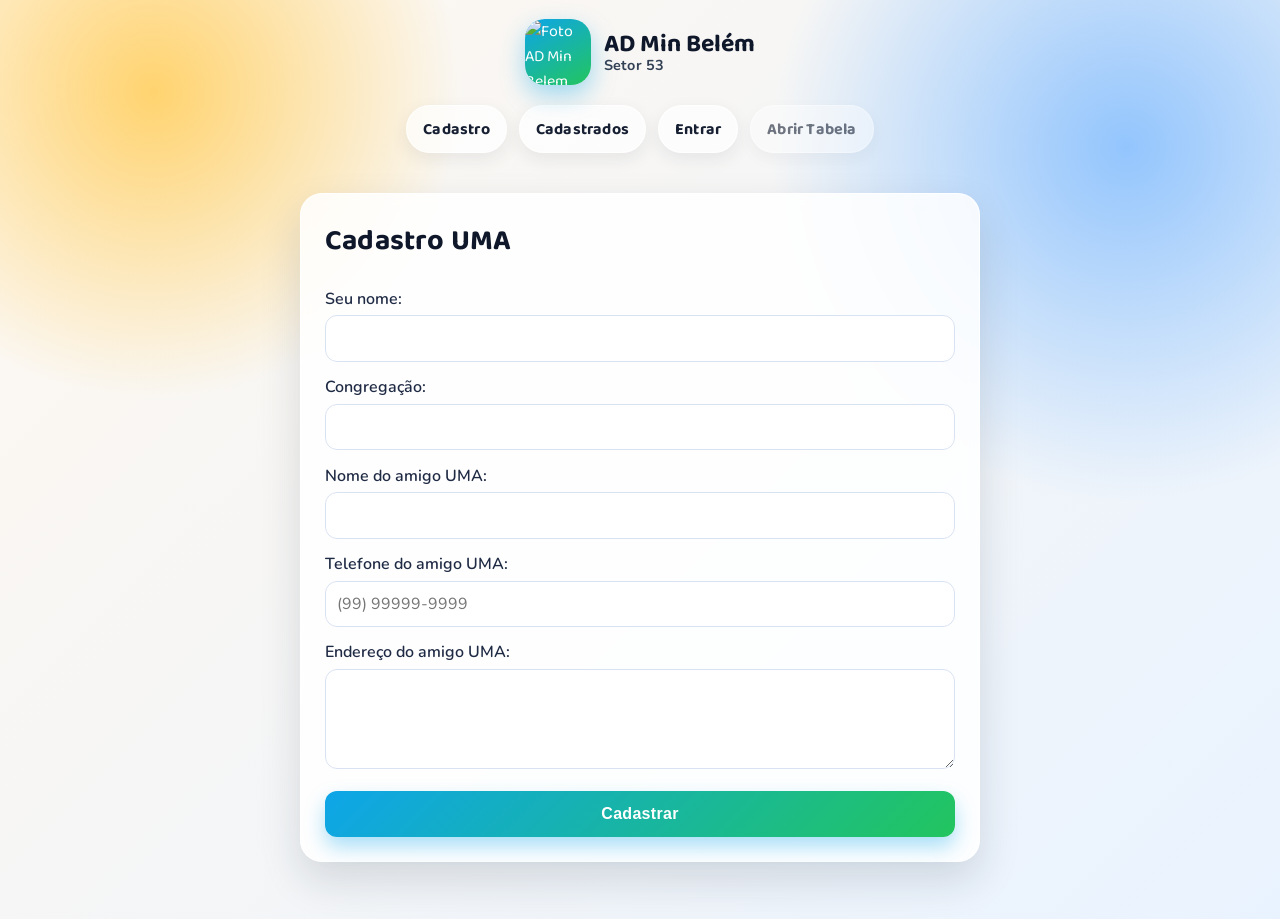
==== public/index.html @ 18a56b92 "foi" ====
<!doctype html>
<html lang="pt-br">
  <head>
    <meta charset="UTF-8" />
    <meta name="viewport" content="width=device-width, initial-scale=1.0" />
    <title>Cadastro UMA</title>
    <link rel="preconnect" href="https://fonts.googleapis.com" />
    <link rel="preconnect" href="https://fonts.gstatic.com" crossorigin />
    <link
      href="https://fonts.googleapis.com/css2?family=Baloo+2:wght@500;700&family=Nunito:wght@400;600;700&display=swap"
      rel="stylesheet"
    />
    <link rel="stylesheet" href="style.css" />
  </head>
  <body>
    <header class="brand-header">
      <div class="logo-badge">
        <img
          class="logo-photo"
          src="https://storage.googleapis.com/ecdt-logos/62769500000140/igreja_evangelica_assembleia_de_deus_em_sao_paulo_62769500.webp"
          alt="Foto AD Min Belem Setor 53"
        />
      </div>
      <div class="brand-text">
        <strong>AD Min Belém</strong>
        <span>Setor 53</span>
      </div>
    </header>
    <nav>
      <button onclick="showForm()">Cadastro</button>
      <button onclick="showCount()">Cadastrados</button>
      <button id="auth-button" type="button">Entrar</button>
      <a
        id="sheet-link"
        class="nav-link"
        href="#"
        target="_blank"
        rel="noopener noreferrer"
        >Abrir Tabela</a
      >
    </nav>
    <main id="main-content">
      <!-- Conteúdo dinâmico -->
    </main>
    <script src="script.js"></script>
  </body>
</html>
---- public/style.css ----
* {
  box-sizing: border-box;
}

:root {
  --bg-1: #fff8ef;
  --bg-2: #e9f3ff;
  --ink: #172033;
  --muted: #667085;
  --brand: #0ea5e9;
  --brand-2: #22c55e;
  --card: rgba(255, 255, 255, 0.86);
  --line: #d9e2f2;
}

body {
  font-family: "Nunito", sans-serif;
  margin: 0;
  padding: 0;
  color: var(--ink);
  background:
    radial-gradient(circle at 12% 10%, #ffd36f 0, transparent 22%),
    radial-gradient(circle at 88% 16%, #93c5fd 0, transparent 26%),
    linear-gradient(135deg, var(--bg-1), var(--bg-2));
  min-height: 100vh;
}

.brand-header {
  width: min(92%, 680px);
  margin: 1.2rem auto 0.25rem;
  display: flex;
  align-items: center;
  justify-content: center;
  gap: 0.8rem;
}

.logo-badge {
  width: 66px;
  height: 66px;
  border-radius: 20px;
  display: flex;
  align-items: center;
  justify-content: center;
  background: linear-gradient(150deg, #0ea5e9, #22c55e);
  color: #fff;
  box-shadow: 0 10px 25px rgba(14, 165, 233, 0.38);
  position: relative;
  font-family: "Baloo 2", cursive;
  overflow: hidden;
}

.logo-photo {
  width: 100%;
  height: 100%;
  object-fit: cover;
}

.logo-badge small {
  position: absolute;
  right: 5px;
  bottom: 5px;
  font-size: 0.75rem;
  line-height: 1;
  font-weight: 700;
  background: rgba(15, 23, 42, 0.65);
  border: 1px solid rgba(255, 255, 255, 0.75);
  border-radius: 999px;
  padding: 0.14rem 0.35rem;
}

.brand-text {
  display: flex;
  flex-direction: column;
  line-height: 1.1;
}

.brand-text strong {
  font-family: "Baloo 2", cursive;
  font-size: clamp(1.05rem, 3.2vw, 1.55rem);
  color: #0f172a;
}

.brand-text span {
  font-size: 0.9rem;
  color: #334155;
  font-weight: 700;
  letter-spacing: 0.2px;
}

nav {
  background: transparent;
  color: var(--ink);
  padding: 1rem;
  display: flex;
  gap: 0.75rem;
  justify-content: center;
  flex-wrap: wrap;
}

nav button {
  background: rgba(255, 255, 255, 0.7);
  color: var(--ink);
  border: 1px solid rgba(255, 255, 255, 0.8);
  padding: 0.65rem 1rem;
  border-radius: 999px;
  cursor: pointer;
  font-size: 1rem;
  min-height: 44px;
  font-weight: 700;
  font-family: "Baloo 2", cursive;
  letter-spacing: 0.2px;
  box-shadow: 0 6px 18px rgba(23, 32, 51, 0.08);
  transition:
    transform 0.2s ease,
    box-shadow 0.2s ease,
    background 0.2s ease;
}

.nav-link {
  background: rgba(255, 255, 255, 0.7);
  color: var(--ink);
  border: 1px solid rgba(255, 255, 255, 0.8);
  padding: 0.65rem 1rem;
  border-radius: 999px;
  cursor: pointer;
  font-size: 1rem;
  min-height: 44px;
  font-weight: 700;
  font-family: "Baloo 2", cursive;
  letter-spacing: 0.2px;
  box-shadow: 0 6px 18px rgba(23, 32, 51, 0.08);
  text-decoration: none;
  display: inline-flex;
  align-items: center;
  justify-content: center;
  transition:
    transform 0.2s ease,
    box-shadow 0.2s ease,
    background 0.2s ease;
}

nav button:hover {
  background: #ffffff;
  transform: translateY(-1px);
  box-shadow: 0 10px 22px rgba(23, 32, 51, 0.14);
}

.nav-link.locked {
  opacity: 0.6;
}

.nav-link:hover {
  background: #ffffff;
  transform: translateY(-1px);
  box-shadow: 0 10px 22px rgba(23, 32, 51, 0.14);
}

main {
  width: min(92%, 680px);
  margin: 1.5rem auto;
  background: var(--card);
  padding: 1.5rem;
  border-radius: 22px;
  border: 1px solid rgba(255, 255, 255, 0.9);
  box-shadow: 0 18px 42px rgba(23, 32, 51, 0.14);
  backdrop-filter: blur(7px);
}

h2 {
  margin-top: 0;
  font-size: clamp(1.25rem, 2.8vw, 1.8rem);
  font-family: "Baloo 2", cursive;
  letter-spacing: 0.2px;
  color: #0f172a;
}

label {
  display: block;
  margin-top: 0.9rem;
  font-weight: 600;
  color: #1f2a44;
}

input,
textarea {
  width: 100%;
  padding: 0.7rem;
  margin-top: 0.35rem;
  border: 1px solid var(--line);
  border-radius: 12px;
  font-size: 1rem;
  font-family: "Nunito", sans-serif;
  background: rgba(255, 255, 255, 0.95);
  transition:
    border-color 0.2s ease,
    box-shadow 0.2s ease;
}

input:focus,
textarea:focus {
  outline: none;
  border-color: #60a5fa;
  box-shadow: 0 0 0 4px rgba(96, 165, 250, 0.2);
}

textarea {
  min-height: 100px;
  resize: vertical;
}

button[type="submit"] {
  background: linear-gradient(135deg, var(--brand), var(--brand-2));
  color: #fff;
  margin-top: 1rem;
  width: 100%;
  border: none;
  padding: 0.85rem 1rem;
  border-radius: 12px;
  font-size: 1rem;
  min-height: 46px;
  cursor: pointer;
  font-weight: 700;
  letter-spacing: 0.3px;
  box-shadow: 0 10px 20px rgba(14, 165, 233, 0.35);
  transition:
    transform 0.2s ease,
    box-shadow 0.2s ease,
    filter 0.2s ease;
}

button[type="submit"]:hover {
  transform: translateY(-1px);
  filter: brightness(1.03);
  box-shadow: 0 14px 26px rgba(14, 165, 233, 0.42);
}

button[type="submit"]:disabled {
  cursor: not-allowed;
  opacity: 0.72;
  transform: none;
  filter: none;
  box-shadow: 0 8px 16px rgba(14, 165, 233, 0.22);
}

.success {
  color: #166534;
  margin-top: 0.8rem;
  font-weight: 700;
}

.error {
  color: #b91c1c;
  margin-top: 0.8rem;
  font-weight: 700;
}

#count {
  font-size: clamp(1.6rem, 6vw, 2.3rem);
  text-align: center;
  margin-top: 1rem;
  font-family: "Baloo 2", cursive;
  color: #0c4a6e;
}

.table-wrapper {
  margin-top: 1rem;
  overflow-x: auto;
  border: 1px solid var(--line);
  border-radius: 12px;
  background: rgba(255, 255, 255, 0.95);
}

.table-filters {
  margin-top: 0.9rem;
  display: grid;
  grid-template-columns: 1fr 220px;
  gap: 0.7rem;
}

.table-filters input,
.table-filters select {
  width: 100%;
  min-height: 42px;
  border: 1px solid var(--line);
  border-radius: 11px;
  font-size: 0.95rem;
  padding: 0.6rem 0.75rem;
  font-family: "Nunito", sans-serif;
  background: rgba(255, 255, 255, 0.96);
}

.hidden {
  display: none;
}

.login-box {
  max-width: 430px;
  margin: 0 auto;
  padding: 1rem;
  border: 1px solid var(--line);
  border-radius: 14px;
  background: rgba(255, 255, 255, 0.9);
}

.login-hint {
  margin: 0.1rem 0 0.8rem;
  color: var(--muted);
  font-weight: 700;
}

.login-help {
  margin-top: 0.8rem;
  color: var(--muted);
  font-size: 0.92rem;
  text-align: center;
}

table {
  width: 100%;
  border-collapse: collapse;
  min-width: 620px;
}

th,
td {
  text-align: left;
  padding: 0.7rem 0.75rem;
  border-bottom: 1px solid #e9edf5;
  font-size: 0.95rem;
}

th {
  background: #f4f8ff;
  color: #0f172a;
  font-weight: 700;
}

tbody tr:nth-child(even) {
  background: #fbfdff;
}

.empty-state {
  margin-top: 1rem;
  text-align: center;
  color: var(--muted);
  font-weight: 700;
}

.pagination-wrap {
  margin-top: 0.9rem;
}

.pagination-info {
  margin: 0 0 0.55rem;
  font-size: 0.9rem;
  color: var(--muted);
  font-weight: 700;
}

.pagination-controls {
  display: flex;
  flex-wrap: wrap;
  gap: 0.45rem;
}

.page-btn {
  border: 1px solid var(--line);
  background: #fff;
  color: #1f2a44;
  border-radius: 10px;
  min-height: 36px;
  padding: 0.35rem 0.65rem;
  font-size: 0.9rem;
  font-weight: 700;
  cursor: pointer;
}

.page-btn:hover {
  background: #f0f7ff;
}

.page-btn.active {
  background: #0ea5e9;
  border-color: #0ea5e9;
  color: #fff;
}

.page-btn:disabled {
  opacity: 0.5;
  cursor: not-allowed;
}

@media (max-width: 900px) {
  .brand-header {
    width: min(94%, 760px);
  }

  main {
    width: min(94%, 760px);
    margin: 1.25rem auto;
    padding: 1.25rem;
  }
}

@media (max-width: 600px) {
  nav {
    justify-content: stretch;
  }

  .brand-header {
    width: 95%;
    margin-top: 1rem;
  }

  .logo-badge {
    width: 58px;
    height: 58px;
    border-radius: 18px;
  }

  nav button {
    flex: 1 1 calc(50% - 0.75rem);
  }

  .nav-link {
    flex: 1 1 100%;
  }

  main {
    width: 95%;
    margin: 1rem auto;
    padding: 1rem;
    border-radius: 16px;
  }

  label {
    font-size: 0.95rem;
  }

  th,
  td {
    font-size: 0.88rem;
    padding: 0.6rem;
  }

  .table-filters {
    grid-template-columns: 1fr;
  }
}
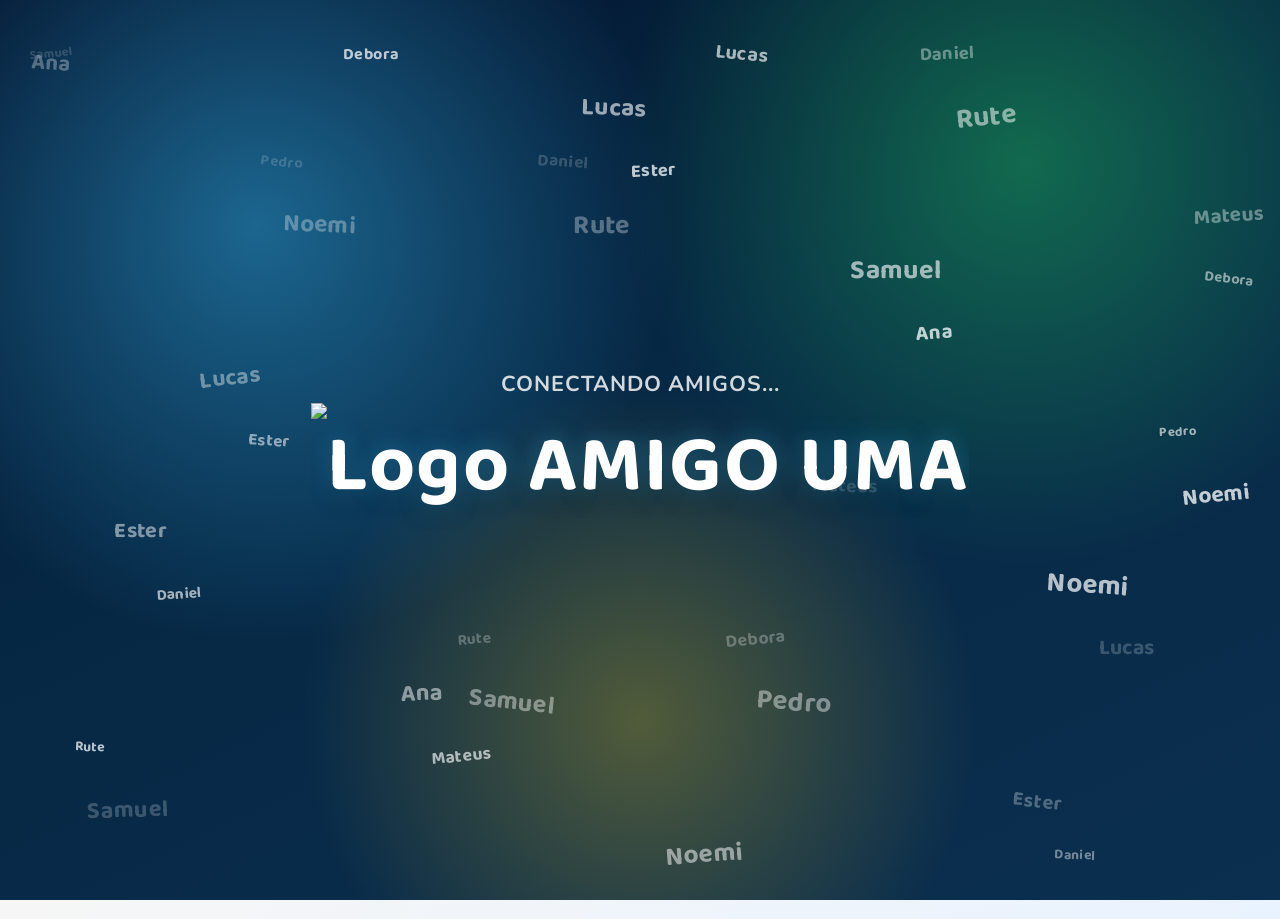
==== commit 2256f80a: "foi mais" ====
--- a/public/index.html
+++ b/public/index.html
@@ -9,6 +9,11 @@
     <link
       href="https://fonts.googleapis.com/css2?family=Baloo+2:wght@500;700&family=Nunito:wght@400;600;700&display=swap"
       rel="stylesheet"
+    />
+    <link
+      rel="shortcut icon"
+      href="https://storage.googleapis.com/ecdt-logos/62769500000140/igreja_evangelica_assembleia_de_deus_em_sao_paulo_62769500.webp"
+      type="image/x-icon"
     />
     <link rel="stylesheet" href="style.css" />
   </head>
@@ -30,6 +35,24 @@
       <button onclick="showForm()">Cadastro</button>
       <button onclick="showCount()">Cadastrados</button>
       <button id="auth-button" type="button">Entrar</button>
+      <label
+        class="nav-toggle"
+        for="transition-toggle"
+        title="Ativar ou retirar a animação"
+      >
+        <span class="nav-toggle-label">Fx</span>
+        <span class="nav-switch">
+          <input
+            id="transition-toggle"
+            type="checkbox"
+            role="switch"
+            aria-label="Ativar animação"
+          />
+          <span class="nav-switch-track" aria-hidden="true">
+            <span class="nav-switch-thumb"></span>
+          </span>
+        </span>
+      </label>
       <a
         id="sheet-link"
         class="nav-link"
--- a/public/style.css
+++ b/public/style.css
@@ -25,6 +25,112 @@
   min-height: 100vh;
 }
 
+.uma-transition-overlay {
+  position: fixed;
+  inset: 0;
+  z-index: 2100;
+  display: grid;
+  place-items: center;
+  overflow: hidden;
+  opacity: 0;
+  transform: scale(1.03);
+  transition:
+    opacity 0.28s ease,
+    transform 0.38s ease;
+}
+
+.uma-transition-overlay.is-visible {
+  opacity: 1;
+  transform: scale(1);
+}
+
+.uma-transition-overlay.is-leaving {
+  opacity: 0;
+  transform: scale(1.02);
+}
+
+.uma-transition-bg-layer {
+  position: absolute;
+  inset: 0;
+  background:
+    radial-gradient(
+      circle at 20% 25%,
+      rgba(56, 189, 248, 0.45),
+      transparent 34%
+    ),
+    radial-gradient(
+      circle at 80% 18%,
+      rgba(34, 197, 94, 0.42),
+      transparent 32%
+    ),
+    radial-gradient(
+      circle at 50% 80%,
+      rgba(250, 204, 21, 0.3),
+      transparent 35%
+    ),
+    linear-gradient(155deg, #03142d, #062845 45%, #0b2f4f);
+}
+
+.uma-transition-names {
+  position: absolute;
+  inset: 0;
+  pointer-events: none;
+  overflow: hidden;
+}
+
+.uma-name {
+  position: absolute;
+  left: var(--x, 50%);
+  top: var(--y, 50%);
+  transform: translate(-50%, -50%) rotate(var(--r, 0deg));
+  color: rgba(255, 255, 255, var(--o, 0.22));
+  font-family: "Baloo 2", cursive;
+  font-size: var(--s, 1rem);
+  font-weight: 700;
+  letter-spacing: 0.35px;
+  text-align: center;
+  animation: driftNames 2.8s ease-in-out infinite;
+  animation-delay: var(--d, 0ms);
+  white-space: nowrap;
+}
+
+.uma-name.recent-highlight {
+  font-weight: 800;
+  color: rgba(255, 255, 255, min(0.95, calc(var(--o, 0.22) + 0.18)));
+  text-shadow:
+    0 0 10px rgba(125, 211, 252, 0.55),
+    0 0 22px rgba(56, 189, 248, 0.35);
+}
+
+.uma-transition-center {
+  position: relative;
+  z-index: 2;
+  text-align: center;
+  padding: 0.8rem 1.2rem;
+}
+
+.uma-transition-center h1 {
+  margin: 0;
+  color: #ffffff;
+  font-family: "Baloo 2", cursive;
+  font-size: clamp(2.2rem, 8.5vw, 5rem);
+  letter-spacing: 1.5px;
+  text-shadow:
+    0 8px 22px rgba(0, 0, 0, 0.35),
+    0 0 24px rgba(56, 189, 248, 0.45);
+  animation: pulseTitle 0.95s ease-in-out infinite alternate;
+}
+
+.uma-transition-sub {
+  margin: 0 0 0.3rem;
+  color: rgba(255, 255, 255, 0.82);
+  font-family: "Nunito", sans-serif;
+  font-size: clamp(0.95rem, 2.8vw, 1.35rem);
+  font-weight: 700;
+  letter-spacing: 0.9px;
+  text-transform: uppercase;
+}
+
 .brand-header {
   width: min(92%, 680px);
   margin: 1.2rem auto 0.25rem;
@@ -95,6 +201,92 @@
   gap: 0.75rem;
   justify-content: center;
   flex-wrap: wrap;
+}
+
+.nav-toggle {
+  display: inline-flex;
+  align-items: center;
+  gap: 0.5rem;
+  padding: 0.35rem 0.6rem;
+  border-radius: 999px;
+  background: rgba(255, 255, 255, 0.58);
+  border: 1px solid rgba(255, 255, 255, 0.72);
+  box-shadow: 0 6px 18px rgba(23, 32, 51, 0.06);
+  color: #42506a;
+  font-family: "Nunito", sans-serif;
+  font-size: 0.92rem;
+  font-weight: 700;
+  cursor: pointer;
+  user-select: none;
+}
+
+.nav-toggle-label {
+  white-space: nowrap;
+}
+
+.nav-switch {
+  position: relative;
+  display: inline-flex;
+  align-items: center;
+}
+
+.nav-switch input {
+  position: absolute;
+  inset: 0;
+  width: 100%;
+  height: 100%;
+  margin: 0;
+  opacity: 0;
+  cursor: pointer;
+}
+
+.nav-switch-track {
+  width: 2.6rem;
+  height: 1.45rem;
+  border-radius: 999px;
+  background: linear-gradient(180deg, #d6deeb, #c4cfdf);
+  border: 1px solid rgba(111, 125, 149, 0.25);
+  box-shadow: inset 0 1px 2px rgba(15, 23, 42, 0.12);
+  padding: 0.15rem;
+  display: flex;
+  align-items: center;
+  transition:
+    background 0.2s ease,
+    border-color 0.2s ease,
+    box-shadow 0.2s ease;
+}
+
+.nav-switch-thumb {
+  width: 1.08rem;
+  height: 1.08rem;
+  border-radius: 50%;
+  background: linear-gradient(180deg, #ffffff, #edf2f7);
+  box-shadow:
+    0 2px 6px rgba(15, 23, 42, 0.16),
+    0 0 0 1px rgba(255, 255, 255, 0.9);
+  transform: translateX(0);
+  transition: transform 0.2s ease;
+}
+
+.nav-switch input:checked + .nav-switch-track {
+  background: linear-gradient(180deg, #38bdf8, #0ea5e9);
+  border-color: rgba(14, 165, 233, 0.45);
+  box-shadow:
+    inset 0 1px 2px rgba(15, 23, 42, 0.15),
+    0 0 0 1px rgba(255, 255, 255, 0.4);
+}
+
+.nav-switch input:checked + .nav-switch-track .nav-switch-thumb {
+  transform: translateX(1.15rem);
+}
+
+.nav-switch input:focus-visible + .nav-switch-track {
+  outline: 3px solid rgba(14, 165, 233, 0.35);
+  outline-offset: 2px;
+}
+
+.nav-toggle:hover {
+  background: rgba(255, 255, 255, 0.72);
 }
 
 nav button {
@@ -254,6 +446,132 @@
   font-weight: 700;
 }
 
+#form-message {
+  margin-top: 0.9rem;
+}
+
+.form-feedback {
+  display: flex;
+  align-items: center;
+  gap: 0.7rem;
+  padding: 0.85rem 0.95rem;
+  border-radius: 12px;
+  border: 2px solid transparent;
+  font-weight: 800;
+  line-height: 1.35;
+  box-shadow: 0 8px 18px rgba(23, 32, 51, 0.12);
+  animation: popIn 220ms ease;
+}
+
+.form-feedback.success {
+  background: #ecfdf3;
+  border-color: #22c55e;
+  color: #166534;
+}
+
+.form-feedback.error {
+  background: #fef2f2;
+  border-color: #ef4444;
+  color: #991b1b;
+}
+
+.feedback-icon {
+  width: 28px;
+  height: 28px;
+  border-radius: 999px;
+  display: inline-flex;
+  align-items: center;
+  justify-content: center;
+  font-size: 0.95rem;
+  font-weight: 900;
+  flex: 0 0 auto;
+  background: rgba(255, 255, 255, 0.9);
+}
+
+.form-feedback.success .feedback-icon {
+  color: #15803d;
+}
+
+.form-feedback.error .feedback-icon {
+  color: #b91c1c;
+}
+
+.feedback-text {
+  font-size: 1rem;
+}
+
+.toast-root {
+  position: fixed;
+  top: 1rem;
+  left: 50%;
+  transform: translateX(-50%);
+  width: min(92vw, 560px);
+  z-index: 1200;
+  pointer-events: none;
+}
+
+.toast {
+  pointer-events: auto;
+  display: grid;
+  grid-template-columns: auto 1fr auto;
+  align-items: center;
+  gap: 0.6rem;
+  border-radius: 14px;
+  border: 2px solid transparent;
+  padding: 0.75rem 0.8rem;
+  box-shadow: 0 16px 30px rgba(23, 32, 51, 0.24);
+  animation: toastIn 240ms ease;
+}
+
+.toast.success {
+  background: #ecfdf3;
+  border-color: #22c55e;
+  color: #14532d;
+}
+
+.toast.error {
+  background: #fef2f2;
+  border-color: #ef4444;
+  color: #7f1d1d;
+}
+
+.toast.hide {
+  animation: toastOut 220ms ease forwards;
+}
+
+.toast-icon {
+  width: 28px;
+  height: 28px;
+  border-radius: 999px;
+  display: inline-flex;
+  align-items: center;
+  justify-content: center;
+  font-weight: 900;
+  font-size: 0.95rem;
+  background: rgba(255, 255, 255, 0.9);
+}
+
+.toast-text {
+  font-weight: 800;
+  line-height: 1.35;
+}
+
+.toast-close {
+  width: 30px;
+  height: 30px;
+  border-radius: 999px;
+  border: 1px solid rgba(15, 23, 42, 0.15);
+  background: #fff;
+  color: #0f172a;
+  font-size: 1.15rem;
+  line-height: 1;
+  cursor: pointer;
+}
+
+.toast-close:hover {
+  background: #f8fafc;
+}
+
 #count {
   font-size: clamp(1.6rem, 6vw, 2.3rem);
   text-align: center;
@@ -315,6 +633,68 @@
   text-align: center;
 }
 
+.password-toggle {
+  display: flex;
+  align-items: center;
+  gap: 0.5rem;
+  margin-top: 0.75rem;
+  font-weight: 700;
+  color: #334155;
+}
+
+.password-toggle input {
+  width: auto;
+  margin: 0;
+}
+
+.loading-state {
+  margin-top: 1rem;
+  padding: 1rem;
+  border: 1px solid var(--line);
+  border-radius: 12px;
+  background: rgba(255, 255, 255, 0.95);
+  display: grid;
+  gap: 0.6rem;
+  justify-items: center;
+}
+
+.loading-state p {
+  margin: 0;
+  color: #1f2a44;
+  font-weight: 700;
+}
+
+.spinner {
+  width: 28px;
+  height: 28px;
+  border-radius: 50%;
+  border: 3px solid #c7ddff;
+  border-top-color: #0ea5e9;
+  animation: spin 0.9s linear infinite;
+}
+
+.skeleton-list {
+  width: min(100%, 520px);
+  display: grid;
+  gap: 0.45rem;
+}
+
+.skeleton-line {
+  height: 12px;
+  border-radius: 999px;
+  background: linear-gradient(90deg, #ebf2ff 25%, #dbeafe 50%, #ebf2ff 75%);
+  background-size: 220% 100%;
+  animation: shimmer 1.3s ease infinite;
+}
+
+.skeleton-line:nth-child(2) {
+  width: 92%;
+}
+
+.skeleton-line:nth-child(3) {
+  width: 78%;
+}
+
 table {
   width: 100%;
   border-collapse: collapse;
@@ -337,6 +717,153 @@
 
 tbody tr:nth-child(even) {
   background: #fbfdff;
+}
+
+.cards-grid {
+  margin-top: 1rem;
+  display: grid;
+  grid-template-columns: repeat(2, minmax(0, 1fr));
+  gap: 0.85rem;
+}
+
+.cadastro-card {
+  --card-accent: #0ea5e9;
+  border-radius: 16px;
+  border: 1px solid #cfe5ff;
+  background:
+    radial-gradient(circle at 100% -10%, #dbeafe 0, transparent 48%),
+    linear-gradient(165deg, #ffffff, #f8fbff);
+  box-shadow: 0 10px 22px rgba(14, 44, 90, 0.12);
+  padding: 0.9rem;
+  animation: cardIn 360ms ease both;
+  animation-delay: calc(var(--i, 0) * 45ms);
+  transition:
+    transform 0.22s ease,
+    box-shadow 0.22s ease,
+    border-color 0.22s ease;
+}
+
+.cadastro-card:hover {
+  transform: translateY(-4px);
+  border-color: #60a5fa;
+  box-shadow: 0 16px 30px rgba(14, 44, 90, 0.18);
+}
+
+.card-head {
+  display: flex;
+  flex-direction: column;
+  gap: 0.4rem;
+  margin-bottom: 0.65rem;
+}
+
+.card-head h3 {
+  margin: 0;
+  font-size: 1.06rem;
+  color: #0f172a;
+  font-family: "Baloo 2", cursive;
+  line-height: 1.2;
+}
+
+.card-chip {
+  width: fit-content;
+  border-radius: 999px;
+  padding: 0.26rem 0.62rem;
+  font-size: 0.78rem;
+  font-weight: 800;
+  color: #0c4a6e;
+  background: #e0f2fe;
+  border: 1px solid #bae6fd;
+  letter-spacing: 0.2px;
+}
+
+.card-grid {
+  display: grid;
+  gap: 0.5rem;
+}
+
+.card-grid p {
+  margin: 0;
+  display: grid;
+  gap: 0.18rem;
+}
+
+.card-grid strong {
+  font-size: 0.74rem;
+  text-transform: uppercase;
+  letter-spacing: 0.42px;
+  color: #475569;
+}
+
+.card-grid span {
+  font-size: 0.95rem;
+  color: #1e293b;
+  font-weight: 700;
+  word-break: break-word;
+}
+
+.card-grid .whatsapp-link {
+  display: inline-flex;
+  align-items: center;
+  gap: 0.42rem;
+  font-size: 0.95rem;
+  font-weight: 800;
+  color: #1e293b;
+  text-decoration: none;
+  width: fit-content;
+  border-bottom: 1px dashed rgba(30, 41, 59, 0.35);
+  transition:
+    color 0.2s ease,
+    border-bottom-color 0.2s ease;
+}
+
+.card-grid .whatsapp-link:hover {
+  color: #25d366;
+  border-bottom-color: #25d366;
+}
+
+.card-grid .whatsapp-link span {
+  color: inherit;
+}
+
+.whatsapp-logo {
+  width: 21px;
+  height: 21px;
+  border-radius: 999px;
+  background: linear-gradient(145deg, #25d366, #16a34a);
+  color: #fff;
+  display: inline-flex;
+  align-items: center;
+  justify-content: center;
+  font-size: 0.6rem;
+  letter-spacing: 0.2px;
+  font-weight: 900;
+  box-shadow: 0 4px 10px rgba(22, 163, 74, 0.35);
+  transition:
+    transform 0.2s ease,
+    box-shadow 0.2s ease;
+}
+
+.whatsapp-logo-img {
+  width: 21px;
+  height: 21px;
+  border-radius: 999px;
+  object-fit: cover;
+  box-shadow: 0 4px 10px rgba(22, 163, 74, 0.25);
+  transition:
+    transform 0.2s ease,
+    box-shadow 0.2s ease;
+}
+
+.card-grid .whatsapp-link:hover .whatsapp-logo,
+.card-grid .whatsapp-link:hover .whatsapp-logo-img {
+  animation: whatsappBounce 900ms ease-in-out infinite;
+  transform: none;
+  box-shadow: 0 7px 14px rgba(37, 211, 102, 0.45);
+}
+
+.card-address {
+  padding-top: 0.45rem;
+  border-top: 1px dashed #d8e6fb;
 }
 
 .empty-state {
@@ -390,6 +917,120 @@
   cursor: not-allowed;
 }
 
+@keyframes spin {
+  to {
+    transform: rotate(360deg);
+  }
+}
+
+@keyframes shimmer {
+  0% {
+    background-position: 200% 0;
+  }
+
+  100% {
+    background-position: -200% 0;
+  }
+}
+
+@keyframes popIn {
+  from {
+    transform: translateY(4px) scale(0.98);
+    opacity: 0;
+  }
+
+  to {
+    transform: translateY(0) scale(1);
+    opacity: 1;
+  }
+}
+
+@keyframes toastIn {
+  from {
+    transform: translateY(-10px);
+    opacity: 0;
+  }
+
+  to {
+    transform: translateY(0);
+    opacity: 1;
+  }
+}
+
+@keyframes toastOut {
+  from {
+    transform: translateY(0);
+    opacity: 1;
+  }
+
+  to {
+    transform: translateY(-10px);
+    opacity: 0;
+  }
+}
+
+@keyframes whatsappBounce {
+  0% {
+    transform: scale(1) rotate(0deg);
+  }
+
+  40% {
+    transform: scale(1.14) rotate(-10deg);
+  }
+
+  70% {
+    transform: scale(1.05) rotate(-3deg);
+  }
+
+  100% {
+    transform: scale(1.08) rotate(-8deg);
+  }
+}
+
+@keyframes cardIn {
+  from {
+    transform: translateY(10px) scale(0.985);
+    opacity: 0;
+  }
+
+  to {
+    transform: translateY(0) scale(1);
+    opacity: 1;
+  }
+}
+
+@keyframes driftNames {
+  0% {
+    opacity: 0.35;
+    transform: translate(-50%, calc(-50% + 10px)) rotate(var(--r, 0deg))
+      scale(0.97);
+  }
+
+  50% {
+    opacity: 0.95;
+    transform: translate(-50%, -50%) rotate(var(--r, 0deg)) scale(1.04);
+    color: rgba(255, 255, 255, 0.62);
+  }
+
+  100% {
+    opacity: 0.4;
+    transform: translate(-50%, calc(-50% - 10px)) rotate(var(--r, 0deg))
+      scale(0.97);
+  }
+}
+
+@keyframes pulseTitle {
+  from {
+    transform: scale(0.985);
+    letter-spacing: 1.2px;
+  }
+
+  to {
+    transform: scale(1.02);
+    letter-spacing: 2px;
+  }
+}
+
 @media (max-width: 900px) {
   .brand-header {
     width: min(94%, 760px);
@@ -446,4 +1087,26 @@
   .table-filters {
     grid-template-columns: 1fr;
   }
-}
+
+  .cards-grid {
+    grid-template-columns: 1fr;
+  }
+
+  .toast-root {
+    top: 0.75rem;
+    width: min(94vw, 560px);
+  }
+
+  .toast {
+    padding: 0.68rem 0.72rem;
+    gap: 0.5rem;
+  }
+
+  .toast-text {
+    font-size: 0.95rem;
+  }
+
+  .uma-name {
+    font-size: min(var(--s, 1rem), 1.15rem);
+  }
+}
